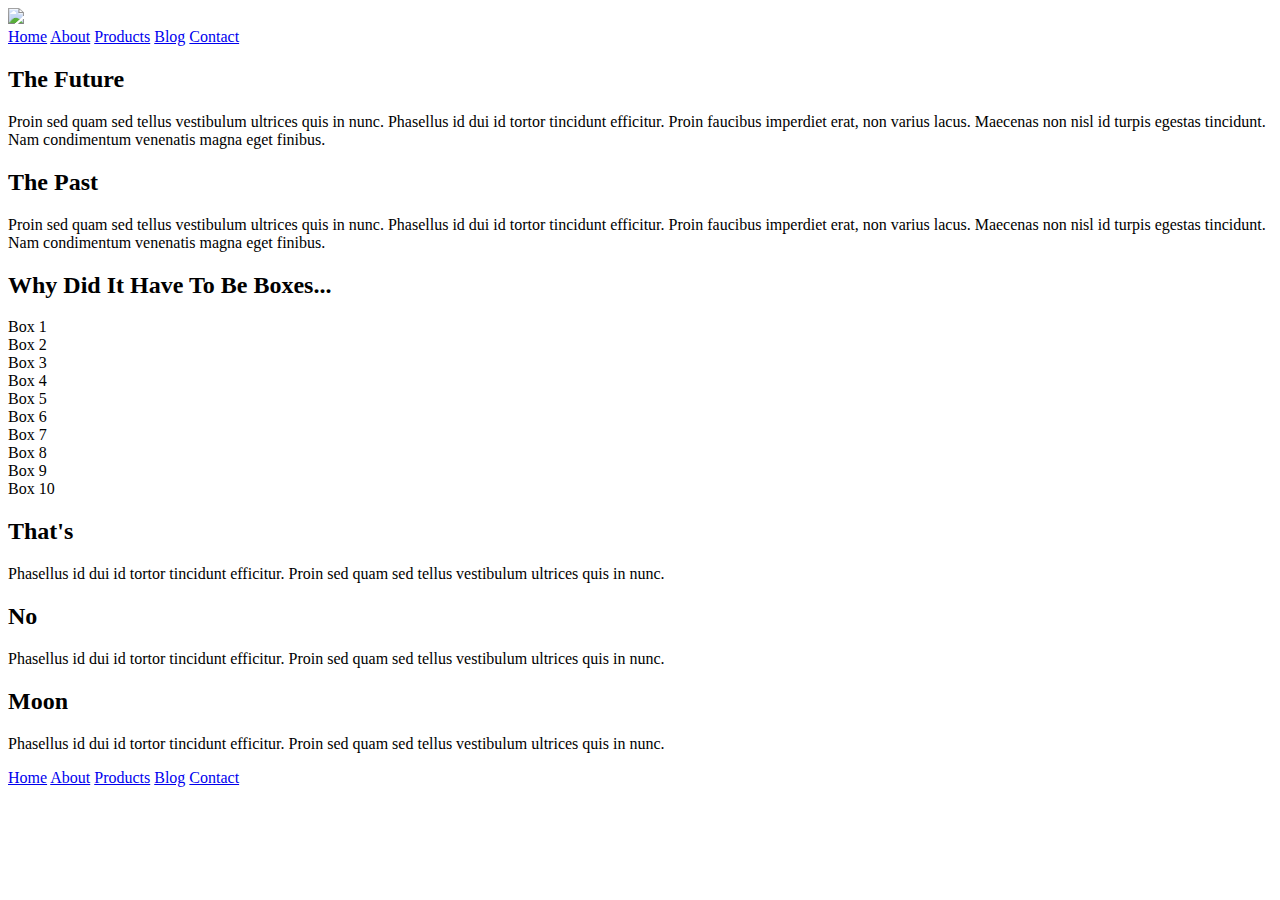
==== index.html @ 12272c11 "Modified some formatting in README.md file. Added header with nav bar into index.html file." ====
<!doctype html>

<html lang="en">
<head>
  <meta charset="utf-8">

  <title>Sprint Challenge - Home</title>

  <link href="https://fonts.googleapis.com/css?family=Roboto|Rubik" rel="stylesheet">
  <link rel="stylesheet" href="css/index.css">

</head>

<body>
    <div class="container">
        <header>
            <img src="./img/lambda-black.png" />
            <nav>
                <a href="./index.html">Home</a>
                <a href="./about.html">About</a>
                <a href="#">Products</a>
                <a href="#">Blog</a>
                <a href="#">Contact</a>
            </nav>
        </header>

        <section class="top-content">
            <div class="text-container">
                <h2>The Future</h2>
                <p>Proin sed quam sed tellus vestibulum ultrices quis in nunc. Phasellus id dui id tortor tincidunt efficitur. Proin faucibus imperdiet erat, non varius lacus. Maecenas non nisl id turpis egestas tincidunt. Nam condimentum venenatis magna eget finibus.</p>
            </div>
            <div class="text-container">
                <h2>The Past</h2>
                <p>Proin sed quam sed tellus vestibulum ultrices quis in nunc. Phasellus id dui id tortor tincidunt efficitur. Proin faucibus imperdiet erat, non varius lacus. Maecenas non nisl id turpis egestas tincidunt. Nam condimentum venenatis magna eget finibus.</p>
            </div>
        </section>
        
        <section class="middle-content">
        
            <h2>Why Did It Have To Be Boxes...</h2>
            
            <div class="boxes">
                <div class="box">Box 1</div>
                <div class="box">Box 2</div>
                <div class="box">Box 3</div>
                <div class="box">Box 4</div>
                <div class="box">Box 5</div>
                <div class="box">Box 6</div>
                <div class="box">Box 7</div>
                <div class="box">Box 8</div>
                <div class="box">Box 9</div>
                <div class="box">Box 10</div>
            </div>
        
        </section>

        <section class="bottom-content">

            <div class="text-container">
                <h2>That's</h2>
                <p>Phasellus id dui id tortor tincidunt efficitur. Proin sed quam sed tellus vestibulum ultrices quis in nunc.</p>
            </div>
            <div class="text-container">
                <h2>No</h2>
                <p>Phasellus id dui id tortor tincidunt efficitur. Proin sed quam sed tellus vestibulum ultrices quis in nunc.</p>
            </div>
            <div class="text-container">
                <h2>Moon</h2>
                <p>Phasellus id dui id tortor tincidunt efficitur. Proin sed quam sed tellus vestibulum ultrices quis in nunc.</p>
            </div>

        </section>
        
        <footer>
            <nav>
                <a href="#">Home</a>
                <a href="#">About</a>
                <a href="#">Products</a>
                <a href="#">Blog</a>
                <a href="#">Contact</a>
            </nav>
        </footer>
    </div><!-- container -->        
</body>
</html>
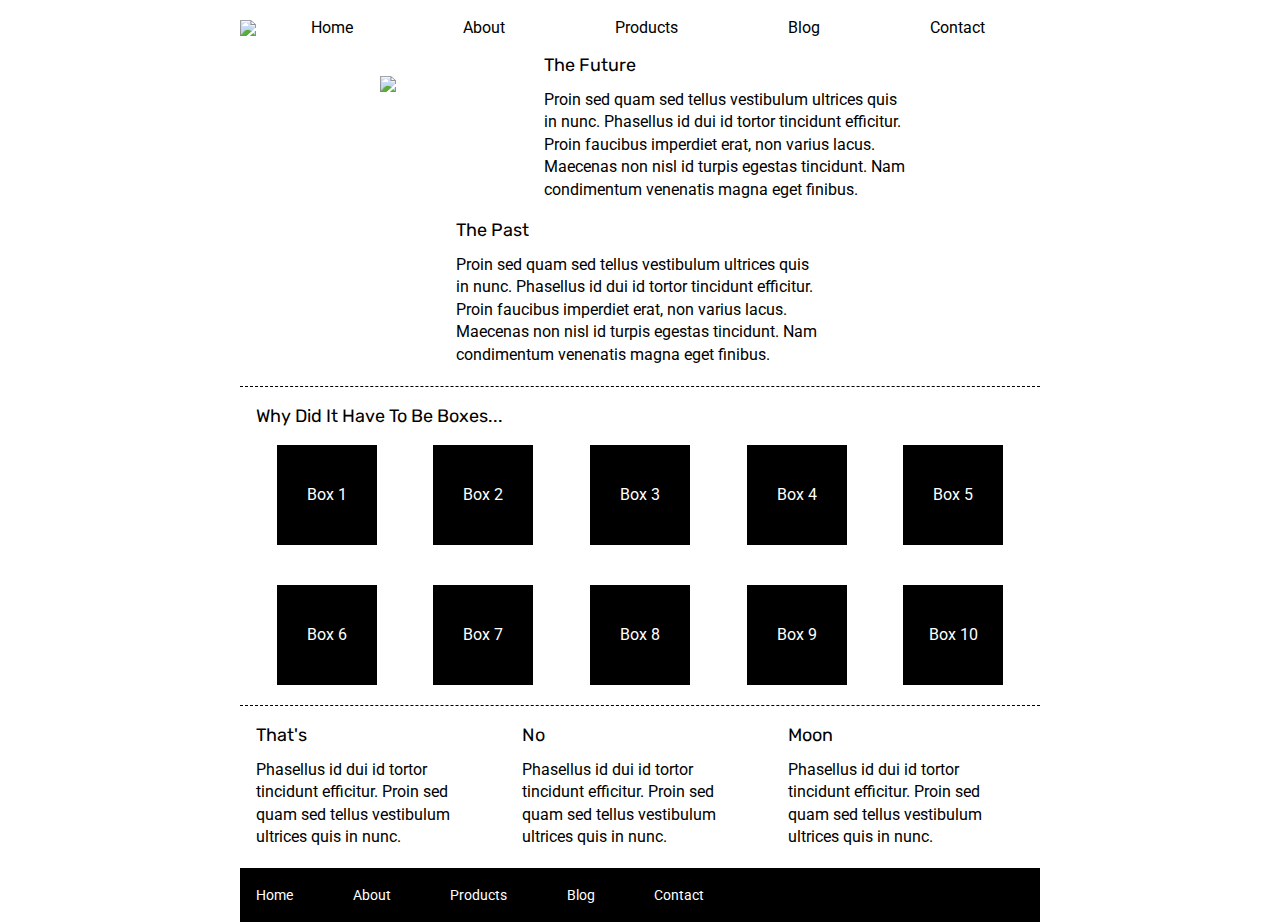
==== commit 2328e4c8: "Added Navigation bar and banner to Home Page." ====
--- a/index.html
+++ b/index.html
@@ -13,8 +13,9 @@
 
 <body>
     <div class="container">
+        
         <header>
-            <img src="./img/lambda-black.png" />
+            <img class="logo" src="./img/lambda-black.png" />
             <nav>
                 <a href="./index.html">Home</a>
                 <a href="./about.html">About</a>
@@ -25,6 +26,7 @@
         </header>
 
         <section class="top-content">
+            <img class="banner" src="./img/jumbo.jpg" />
             <div class="text-container">
                 <h2>The Future</h2>
                 <p>Proin sed quam sed tellus vestibulum ultrices quis in nunc. Phasellus id dui id tortor tincidunt efficitur. Proin faucibus imperdiet erat, non varius lacus. Maecenas non nisl id turpis egestas tincidunt. Nam condimentum venenatis magna eget finibus.</p>
--- a/css/index.css
+++ b/css/index.css
@@ -0,0 +1,167 @@
+/* http://meyerweb.com/eric/tools/css/reset/ 
+   v2.0 | 20110126
+   License: none (public domain)
+*/
+
+html, body, div, span, applet, object, iframe,
+h1, h2, h3, h4, h5, h6, p, blockquote, pre,
+a, abbr, acronym, address, big, cite, code,
+del, dfn, em, img, ins, kbd, q, s, samp,
+small, strike, strong, sub, sup, tt, var,
+b, u, i, center,
+dl, dt, dd, ol, ul, li,
+fieldset, form, label, legend,
+table, caption, tbody, tfoot, thead, tr, th, td,
+article, aside, canvas, details, embed, 
+figure, figcaption, footer, header, hgroup, 
+menu, nav, output, ruby, section, summary,
+time, mark, audio, video {
+	margin: 0;
+	padding: 0;
+	border: 0;
+	font-size: 100%;
+	font: inherit;
+	vertical-align: baseline;
+}
+/* HTML5 display-role reset for older browsers */
+article, aside, details, figcaption, figure, 
+footer, header, hgroup, menu, nav, section {
+	display: block;
+}
+body {
+	line-height: 1;
+}
+ol, ul {
+	list-style: none;
+}
+blockquote, q {
+	quotes: none;
+}
+blockquote:before, blockquote:after,
+q:before, q:after {
+	content: '';
+	content: none;
+}
+table {
+	border-collapse: collapse;
+	border-spacing: 0;
+}
+
+* {
+    box-sizing: border-box;
+}
+
+html, body {
+    height: 100%;
+    font-family: 'Roboto', sans-serif;
+}
+
+h1, h2, h3, h4, h5 {
+    font-size: 18px;
+    margin-bottom: 15px;
+    font-family: 'Rubik', sans-serif;
+}
+
+p {
+    line-height: 1.4;
+}
+
+.container {
+    width: 800px;
+    margin: 0 auto;
+}
+
+header {
+    margin: 20px 0px;
+    display: flex;
+    align-items: flex-end;
+}
+
+header nav {
+    width: 100%;
+    display: flex;
+    justify-content: space-around;
+}
+
+header nav a {
+    color: black;
+    text-decoration: none;
+}
+
+.banner {
+    margin: 20px;
+}
+
+.top-content {
+    display: flex;
+    flex-wrap: wrap;
+    justify-content: space-evenly;
+    margin-bottom: 20px;
+    border-bottom: 1px dashed black;
+}
+
+.top-content .text-container {
+    width: 48%;
+    padding: 0 1%;
+    padding-bottom: 20px;  
+}
+
+.middle-content {
+    margin-bottom: 20px;
+    border-bottom: 1px dashed black;
+}
+
+.middle-content h2 {
+    padding: 0 2%;
+    margin-bottom: 0;
+}
+
+.middle-content .boxes {
+    display: flex;
+    flex-wrap: wrap;
+    justify-content: space-evenly;
+}
+
+.middle-content .boxes .box {
+    width: 12.5%;
+    height: 100px;
+    background: black;
+    margin: 20px 2.5%;
+    color: white;
+    display: flex;
+    align-items: center;
+    justify-content: center;
+}
+
+.bottom-content {
+    display: flex;
+    margin: 0 2% 20px;
+    justify-content: space-around;
+}
+
+.bottom-content .text-container {
+    padding-right: 4%;
+}
+
+.bottom-content .text-container:last-child {
+    padding-right: 0;
+}
+
+footer {
+    width: 100%;
+    background: black;
+}
+
+footer nav {
+    width: 60%;
+    display: flex;
+    justify-content: space-between;
+    align-items: center;
+    padding: 20px 2%;
+    font-size: 14px;
+}
+
+footer nav a {
+    color: white;
+    text-decoration: none;
+}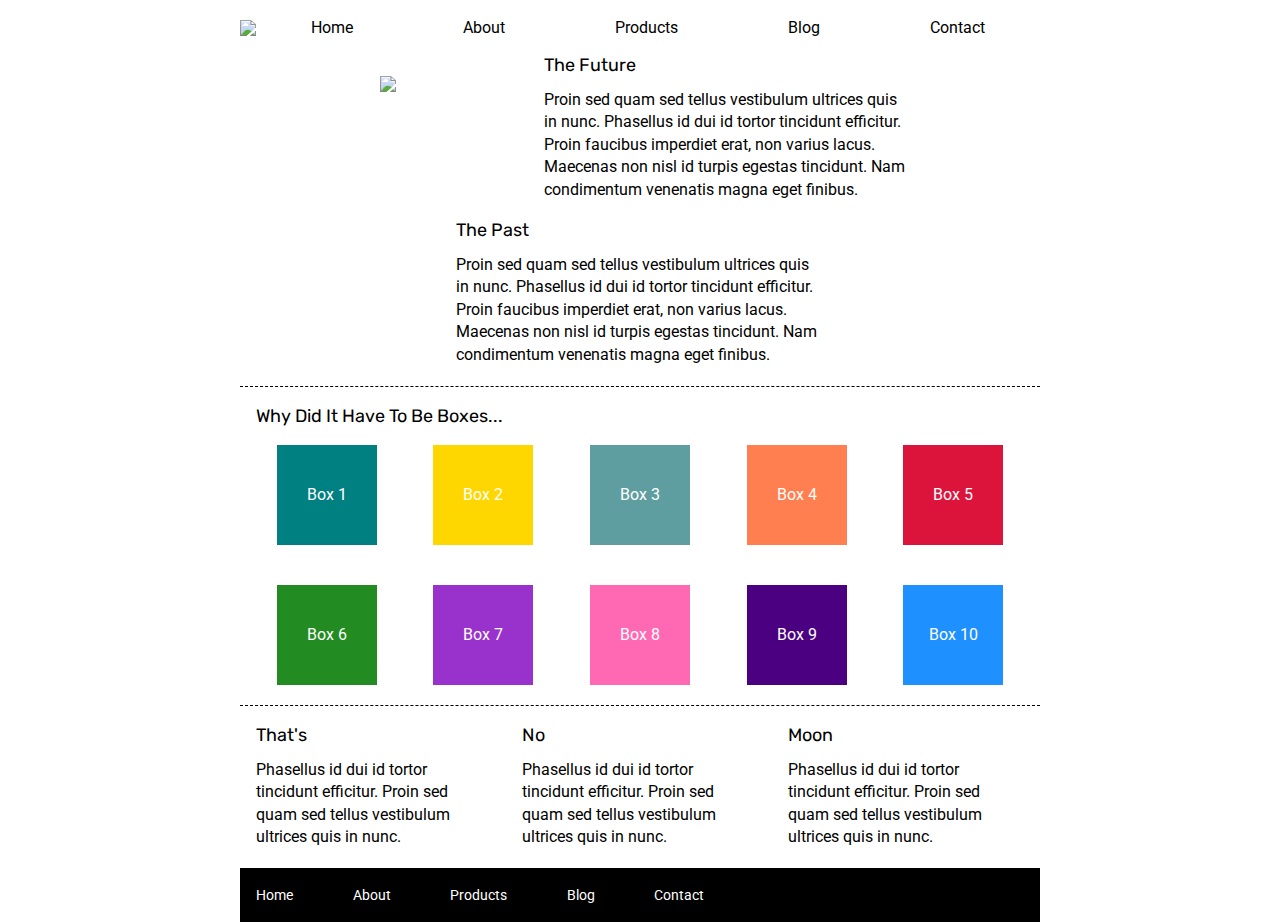
==== commit 11c9139f: "Updated styles for the boxes on index page." ====
--- a/index.html
+++ b/index.html
@@ -42,16 +42,16 @@
             <h2>Why Did It Have To Be Boxes...</h2>
             
             <div class="boxes">
-                <div class="box">Box 1</div>
-                <div class="box">Box 2</div>
-                <div class="box">Box 3</div>
-                <div class="box">Box 4</div>
-                <div class="box">Box 5</div>
-                <div class="box">Box 6</div>
-                <div class="box">Box 7</div>
-                <div class="box">Box 8</div>
-                <div class="box">Box 9</div>
-                <div class="box">Box 10</div>
+                <div class="box box-1">Box 1</div>
+                <div class="box box-2">Box 2</div>
+                <div class="box box-3">Box 3</div>
+                <div class="box box-4">Box 4</div>
+                <div class="box box-5">Box 5</div>
+                <div class="box box-6">Box 6</div>
+                <div class="box box-7">Box 7</div>
+                <div class="box box-8">Box 8</div>
+                <div class="box box-9">Box 9</div>
+                <div class="box box-10">Box 10</div>
             </div>
         
         </section>
--- a/css/index.css
+++ b/css/index.css
@@ -133,6 +133,37 @@
     justify-content: center;
 }
 
+.middle-content .boxes .box-1 {
+    background-color: teal;
+}
+.middle-content .boxes .box-2 {
+    background-color: gold;
+}
+.middle-content .boxes .box-3 {
+    background-color: cadetblue;
+}
+.middle-content .boxes .box-4 {
+    background-color: coral;
+}
+.middle-content .boxes .box-5 {
+    background-color: crimson;
+}
+.middle-content .boxes .box-6 {
+    background-color: forestgreen;
+}
+.middle-content .boxes .box-7 {
+    background-color: darkorchid;
+}
+.middle-content .boxes .box-8 {
+    background-color: hotpink;
+}
+.middle-content .boxes .box-9 {
+    background-color: indigo;
+}
+.middle-content .boxes .box-10 {
+    background-color: dodgerblue;
+}
+
 .bottom-content {
     display: flex;
     margin: 0 2% 20px;
